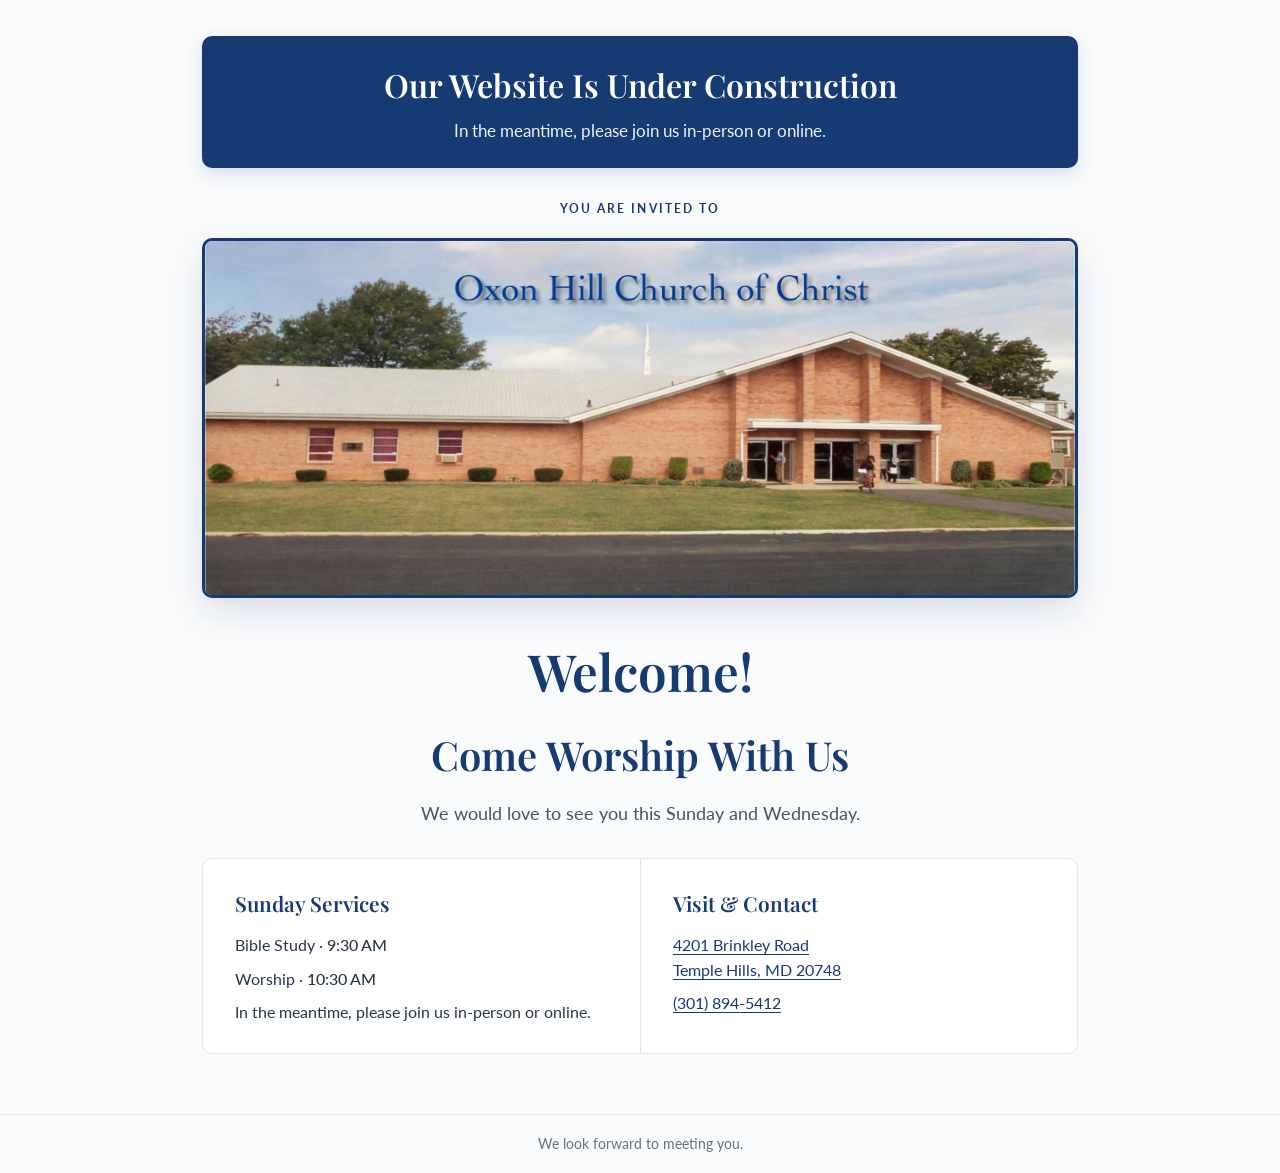
==== index.html @ 67f55e25 "Update index.html" ====
<!DOCTYPE html>
<html lang="en">

<head>
  <meta charset="UTF-8">

  <meta name="viewport"
        content="width=device-width, initial-scale=1.0">

  <meta name="description"
        content="Join Oxon Hill Church of Christ for Sunday worship and Bible study, and Wednesday Bible study on Zoom.">

  <title>Oxon Hill Church of Christ | Visit Us</title>

  <!-- Google Fonts -->
  <link rel="preconnect"
        href="https://fonts.googleapis.com">

  <link rel="preconnect"
        href="https://fonts.gstatic.com"
        crossorigin>

  <link
    href="https://fonts.googleapis.com/css2?family=Lato:wght@400;700&family=Playfair+Display:wght@500;600;700&display=swap"
    rel="stylesheet"
  >

  <!-- External CSS -->
  <link rel="stylesheet" href="./style.css">

</head>

<body>

  <main>

    <!-- UNDER CONSTRUCTION BANNER -->
    <section class="construction-banner">

      <h1>
        Our Website Is Under Construction
      </h1>

      <p>
        In the meantime, please join us in-person or online.
      </p>

    </section>


    <!-- INVITATION -->
    <p class="eyebrow">
      You Are Invited To
    </p>


    <!-- CHURCH PHOTOGRAPH -->
    <img
      class="photo"
      src="./church.png"
      alt="Oxon Hill Church of Christ church building"
    >


    <!-- WELCOME MESSAGE -->
    <section class="intro"
             aria-label="Welcome">

      <h2>
        Welcome!<br>
        <span class="worship-heading">Come Worship With Us</span>
      </h2>

      <p>
        We would love to see you this Sunday and Wednesday.
      </p>

    </section>


    <!-- SERVICE TIMES AND LOCATION -->
    <section class="details"
             aria-label="Service times and location">

      <!-- SUNDAY SERVICES -->
      <div class="detail">

<h2>Sunday Services</h2>

<p>
  Bible Study · <strong>9:30 AM</strong>
</p>

<p>
  Worship · <strong>10:30 AM</strong>
</p>

        <!-- WEDNESDAY BIBLE STUDY -->
        In the meantime, please join us in-person or online.

      </div>


      <!-- ADDRESS AND PHONE -->
      <div class="detail">

        <h2>Visit &amp; Contact</h2>

        <p>
          <a
            href="https://www.google.com/maps/search/?api=1&amp;query=4201+Brinkley+Rd%2C+Temple+Hills%2C+MD+20748"
            target="_blank"
            rel="noopener noreferrer"
          >
            4201 Brinkley Road<br>
            Temple Hills, MD 20748
          </a>
        </p>

        <p>
          <a href="tel:+13018945412">
            (301) 894-5412
          </a>
        </p>

      </div>

    </section>

  </main>


  <!-- FOOTER -->
  <footer>
    <p>We look forward to meeting you.</p>
  </footer>

</body>
</html>
---- style.css ----
/* ==================================
   OXON HILL CHURCH OF CHRIST
   WEBSITE STYLESHEET
================================== */


/* ===== COLORS ===== */

:root {
  --navy: #153b72;
  --ink: #263548;
  --muted: #647083;
  --line: #e3e8ee;
  --background: #fafbfc;
  --white: #ffffff;
}


/* ===== GENERAL STYLES ===== */

* {
  box-sizing: border-box;
}

body {
  margin: 0;
  background: var(--background);
  color: var(--ink);
  font-family: "Lato", Arial, Helvetica, sans-serif;
  line-height: 1.55;
}

main {
  max-width: 920px;
  margin: 0 auto;
  padding: 36px 22px 60px;
}


/* ==================================
   UNDER CONSTRUCTION BANNER
================================== */

.construction-banner {
  background: var(--navy);
  color: var(--white);
  text-align: center;
  padding: 24px 20px;
  border-radius: 10px;
  margin-bottom: 32px;

  box-shadow:
    0 6px 18px rgba(21, 59, 114, 0.15);
}

.construction-banner h1 {
  font-family: "Playfair Display", Georgia, serif;
  font-size: clamp(1.5rem, 4vw, 2rem);
  font-weight: 600;
  margin: 0 0 8px;
}

.construction-banner p {
  font-family: "Lato", Arial, sans-serif;
  font-size: 1.05rem;
  margin: 0;
  color: #f0f3f8;
}


/* ==================================
   YOU ARE INVITED
================================== */

.eyebrow {
  text-align: center;
  text-transform: uppercase;
  letter-spacing: 0.17em;
  color: var(--navy);
  font-size: 0.75rem;
  font-weight: 700;
  margin: 0 0 20px;
}


/* ==================================
   CHURCH PHOTOGRAPH
================================== */

.photo {
  display: block;
  width: 100%;
  height: auto;

  /* Navy-blue outline */
  border: 3px solid var(--navy);

  border-radius: 10px;

  /* Subtle shadow */
  box-shadow:
    0 14px 36px rgba(21, 59, 114, 0.15);
}


/* ==================================
   WELCOME MESSAGE
================================== */

.intro {
  text-align: center;
  padding: 34px 10px 30px;
}

.intro h2 {
  font-family: "Playfair Display",
               Georgia,
               "Times New Roman",
               serif;

  font-weight: 600;
  color: var(--navy);

  font-size: clamp(2rem, 5vw, 3.2rem);

  margin: 0 0 10px;
}

/* Keep Come Worship With Us on one line */
.worship-heading {
  display: inline-block;
  white-space: nowrap;
  font-size: clamp(1.05rem, 4.5vw, 2.5rem);
}

.intro p {
  white-space: nowrap;
  font-size: clamp(0.75rem, 2.8vw, 1.1rem);
  margin: 0;
  color: #45536a;
}


/* ==================================
   SERVICE TIMES AND CONTACT
================================== */

.details {
  display: grid;
  grid-template-columns: 1fr 1fr;
  gap: 0;

  background: var(--white);

  border: 1px solid var(--line);
  border-radius: 10px;

  overflow: hidden;
}

.detail {
  padding: 28px 32px;
}

.detail + .detail {
  border-left: 1px solid var(--line);
}

.detail h2 {
  font-family: "Playfair Display",
               Georgia,
               serif;

  font-weight: 600;
  font-size: 1.3rem;
  color: var(--navy);

  margin: 0 0 14px;
}

.detail p {
  margin: 9px 0;
}

.detail strong {
  font-weight: 500;
}

.detail .service-time {
  font-weight: 1500;
}


/* ==================================
   LINKS
================================== */

a {
  color: var(--navy);
  text-underline-offset: 3px;
}

a:hover {
  text-decoration-thickness: 2px;
}

a:focus-visible {
  outline: 2px solid var(--navy);
  outline-offset: 4px;
}


/* ==================================
   FOOTER
================================== */

footer {
  text-align: center;
  border-top: 1px solid var(--line);

  padding: 18px;

  color: var(--muted);
  font-size: 0.86rem;
}

footer p {
  margin: 0;
}


/* ==================================
   MOBILE RESPONSIVENESS
================================== */

@media (max-width: 600px) {

  main {
    padding: 22px 14px 40px;
  }

  .construction-banner {
    padding: 22px 16px;
    margin-bottom: 28px;
  }

  .construction-banner p {
    font-size: 1rem;
  }

  .intro {
    padding: 28px 8px;
  }

  .details {
    grid-template-columns: 1fr;
  }

  .detail {
    padding: 23px 25px;
  }

  .detail + .detail {
    border-left: 0;
    border-top: 1px solid var(--line);
  }

}
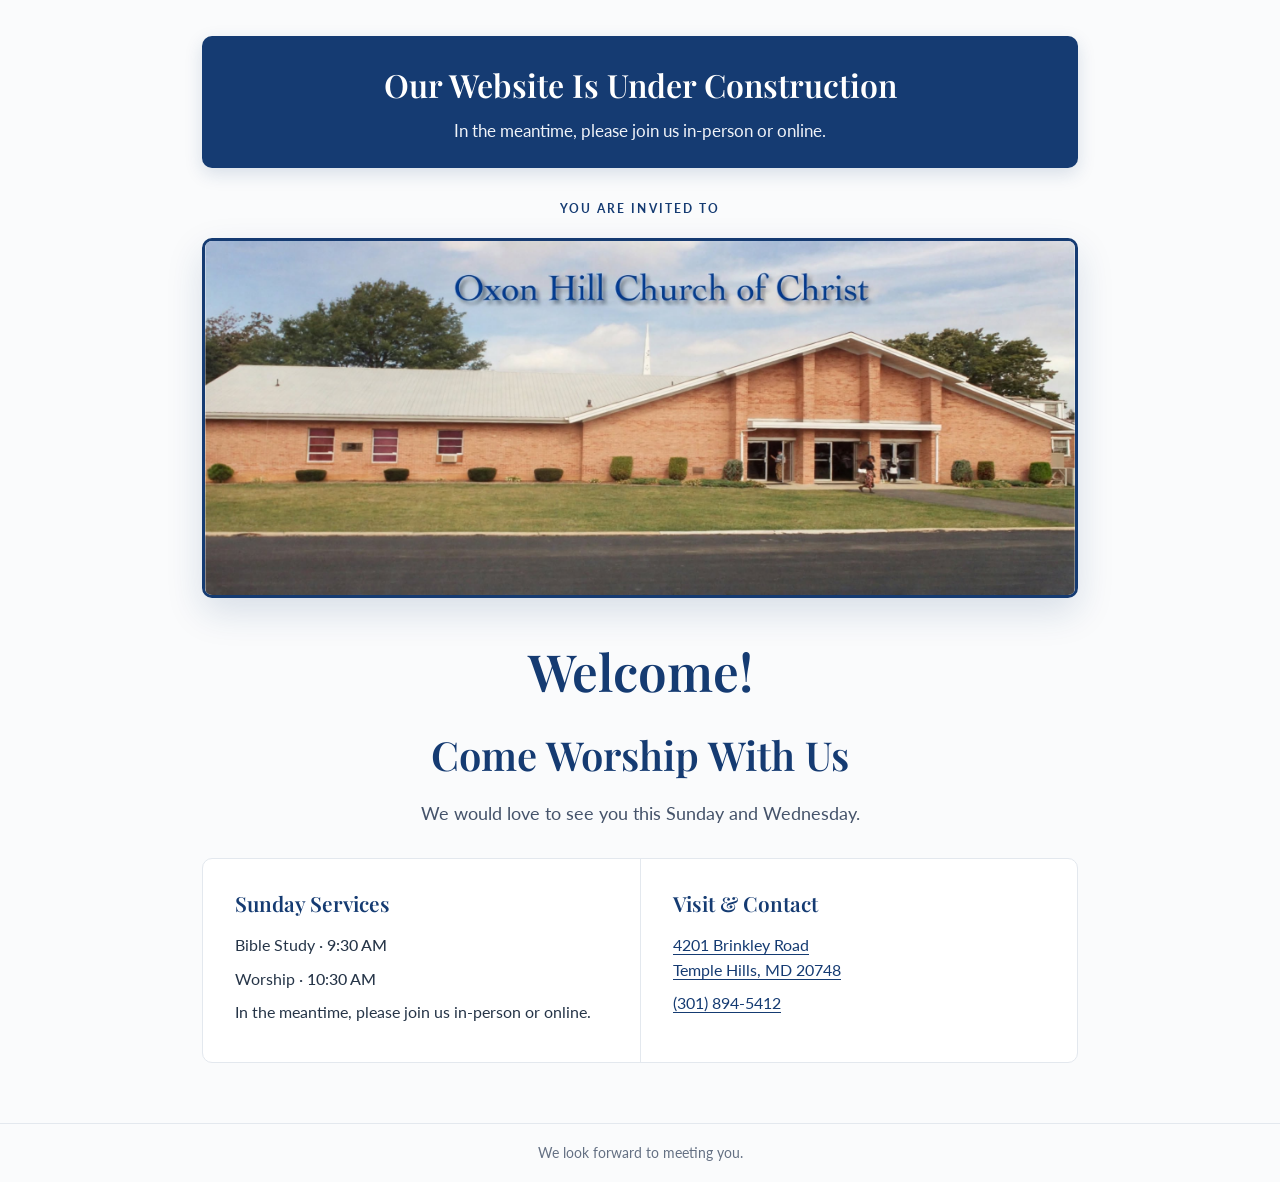
==== commit 58985e73: "Update index.html" ====
--- a/index.html
+++ b/index.html
@@ -1,3 +1,4 @@
+
 <!DOCTYPE html>
 <html lang="en">
 
@@ -8,7 +9,7 @@
         content="width=device-width, initial-scale=1.0">
 
   <meta name="description"
-        content="Join Oxon Hill Church of Christ for Sunday worship and Bible study, and Wednesday Bible study on Zoom.">
+        content="Join Oxon Hill Church of Christ for Sunday worship and Bible study.">
 
   <title>Oxon Hill Church of Christ | Visit Us</title>
 
@@ -68,7 +69,9 @@
 
       <h2>
         Welcome!<br>
-        <span class="worship-heading">Come Worship With Us</span>
+        <span class="worship-heading">
+          Come Worship With Us
+        </span>
       </h2>
 
       <p>
@@ -85,18 +88,21 @@
       <!-- SUNDAY SERVICES -->
       <div class="detail">
 
-<h2>Sunday Services</h2>
+        <h2>Sunday Services</h2>
 
-<p>
-  Bible Study · <strong>9:30 AM</strong>
-</p>
+        <p>
+          Bible Study ·
+          <strong class="service-time">9:30 AM</strong>
+        </p>
 
-<p>
-  Worship · <strong>10:30 AM</strong>
-</p>
+        <p>
+          Worship ·
+          <strong class="service-time">10:30 AM</strong>
+        </p>
 
-        <!-- WEDNESDAY BIBLE STUDY -->
-        In the meantime, please join us in-person or online.
+        <p>
+          In the meantime, please join us in-person or online.
+        </p>
 
       </div>
 
@@ -138,3 +144,4 @@
 </body>
 </html>
 
+
--- a/style.css
+++ b/style.css
@@ -264,5 +264,9 @@
     border-left: 0;
     border-top: 1px solid var(--line);
   }
-
-}
+  .service-time {
+    font-family: Arial, Helvetica, sans-serif;
+    font-weight: 900;
+}
+
+}
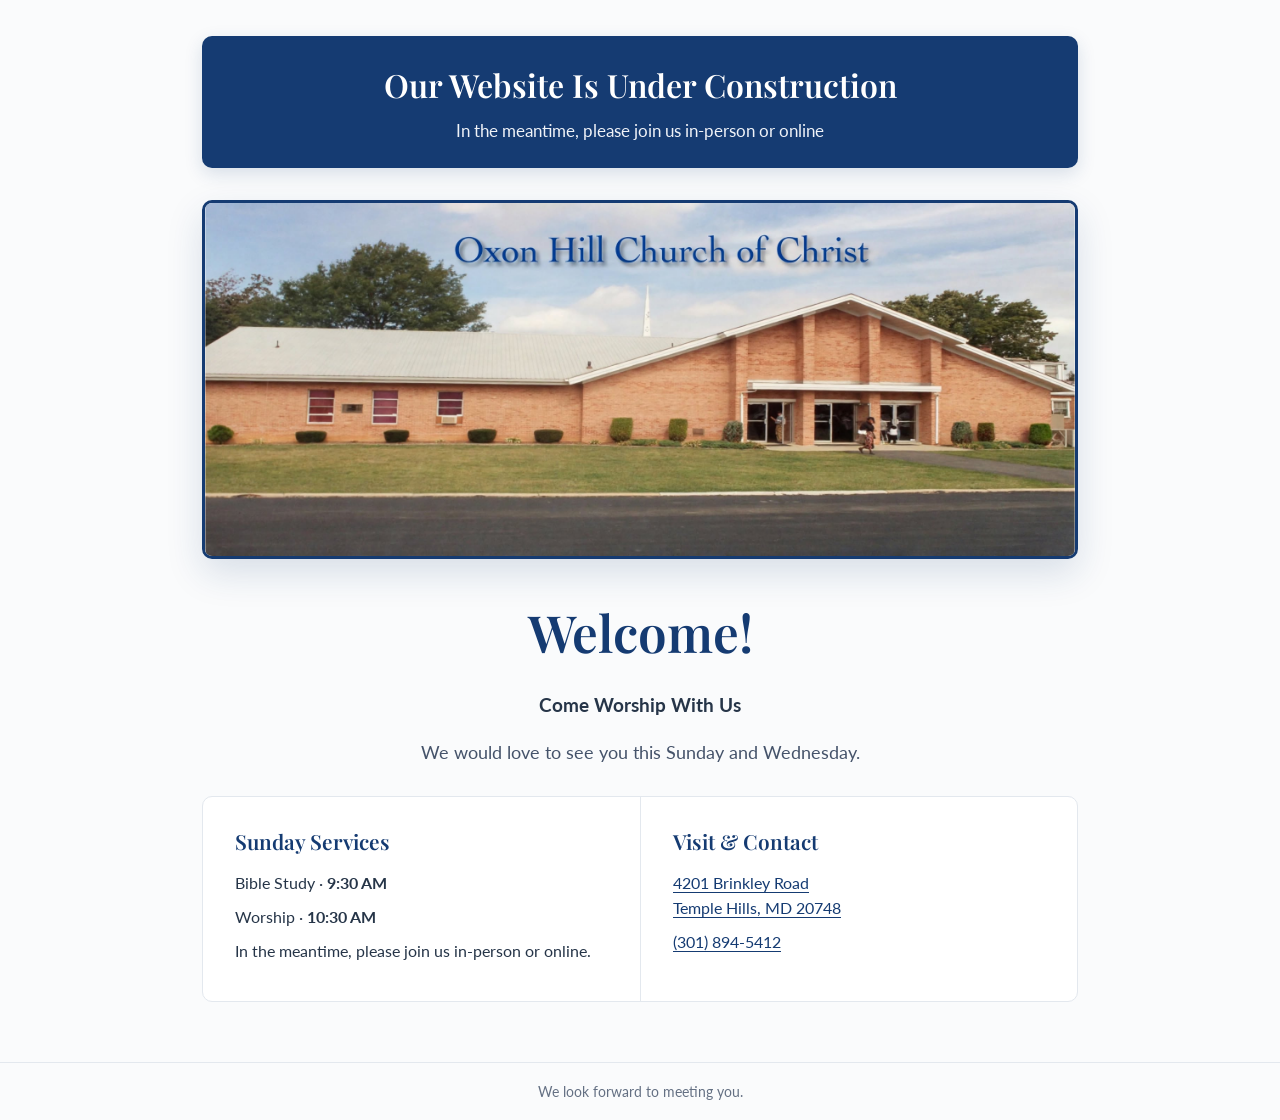
==== commit c33bbba1: "Update index.html" ====
--- a/index.html
+++ b/index.html
@@ -26,7 +26,6 @@
     rel="stylesheet"
   >
 
-  <!-- External CSS -->
   <link rel="stylesheet" href="./style.css">
 
 </head>
@@ -38,21 +37,13 @@
     <!-- UNDER CONSTRUCTION BANNER -->
     <section class="construction-banner">
 
-      <h1>
-        Our Website Is Under Construction
-      </h1>
+      <h1>Our Website Is Under Construction</h1>
 
       <p>
-        In the meantime, please join us in-person or online.
+        In the meantime, please join us in-person or online
       </p>
 
     </section>
-
-
-    <!-- INVITATION -->
-    <p class="eyebrow">
-      You Are Invited To
-    </p>
 
 
     <!-- CHURCH PHOTOGRAPH -->
@@ -64,15 +55,11 @@
 
 
     <!-- WELCOME MESSAGE -->
-    <section class="intro"
-             aria-label="Welcome">
+    <section class="intro" aria-label="Welcome">
 
-      <h2>
-        Welcome!<br>
-        <span class="worship-heading">
-          Come Worship With Us
-        </span>
-      </h2>
+      <h2>Welcome!</h2>
+
+      <h3>Come Worship With Us</h3>
 
       <p>
         We would love to see you this Sunday and Wednesday.
@@ -143,5 +130,3 @@
 
 </body>
 </html>
-
-
--- a/style.css
+++ b/style.css
@@ -1,3 +1,4 @@
+
 /* ==================================
    OXON HILL CHURCH OF CHRIST
    WEBSITE STYLESHEET
@@ -180,14 +181,13 @@
 
 .detail p {
   margin: 9px 0;
-}
-
-.detail strong {
-  font-weight: 500;
-}
-
+  font-weight: 400;
+}
+
+/* Bold only the Sunday service times */
 .detail .service-time {
-  font-weight: 1500;
+  font-family: "Lato", Arial, Helvetica, sans-serif;
+  font-weight: 700;
 }
 
 
@@ -264,9 +264,5 @@
     border-left: 0;
     border-top: 1px solid var(--line);
   }
-  .service-time {
-    font-family: Arial, Helvetica, sans-serif;
-    font-weight: 900;
-}
-
-}
+
+}
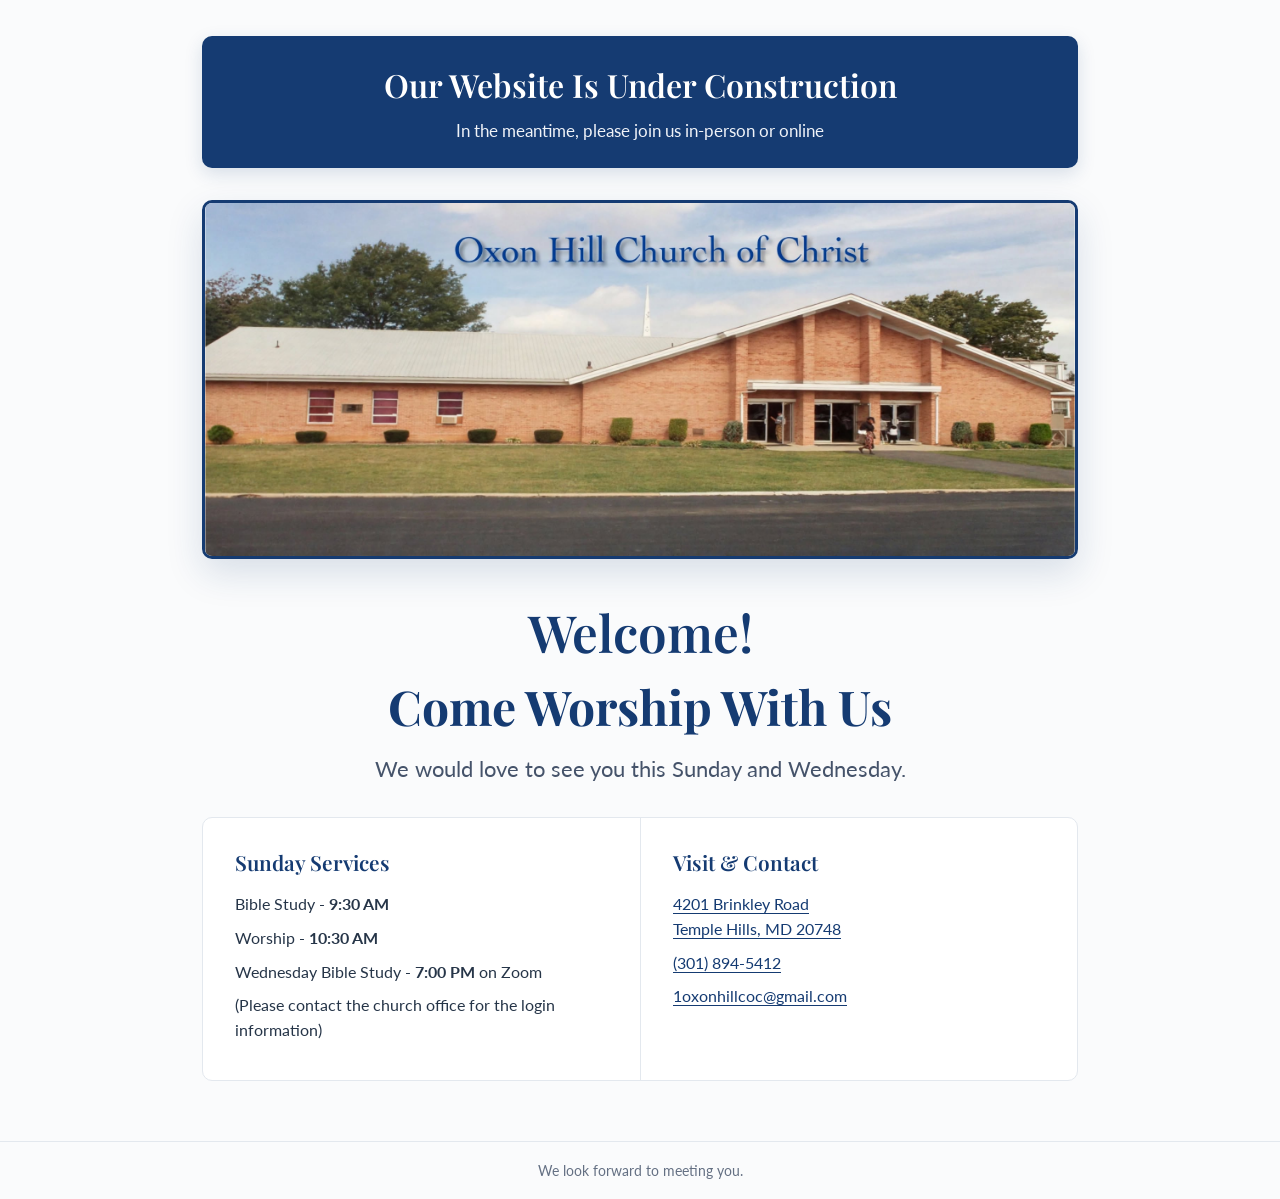
==== commit 7a7024c0: "Update index.html" ====
--- a/index.html
+++ b/index.html
@@ -9,7 +9,7 @@
         content="width=device-width, initial-scale=1.0">
 
   <meta name="description"
-        content="Join Oxon Hill Church of Christ for Sunday worship and Bible study.">
+        content="Join Oxon Hill Church of Christ for Sunday worship and Bible study, and Wednesday Bible study on Zoom.">
 
   <title>Oxon Hill Church of Christ | Visit Us</title>
 
@@ -26,6 +26,7 @@
     rel="stylesheet"
   >
 
+  <!-- External CSS -->
   <link rel="stylesheet" href="./style.css">
 
 </head>
@@ -72,29 +73,40 @@
     <section class="details"
              aria-label="Service times and location">
 
-      <!-- SUNDAY SERVICES -->
+      <!-- SUNDAY AND WEDNESDAY SERVICES -->
       <div class="detail">
 
         <h2>Sunday Services</h2>
 
         <p>
-          Bible Study ·
+          Bible Study -
           <strong class="service-time">9:30 AM</strong>
         </p>
 
         <p>
-          Worship ·
+          Worship -
           <strong class="service-time">10:30 AM</strong>
         </p>
 
-        <p>
-          In the meantime, please join us in-person or online.
-        </p>
+        <!-- WEDNESDAY BIBLE STUDY -->
+        <div class="wednesday-study">
+
+          <p>
+            Wednesday Bible Study -
+            <strong class="service-time">7:00 PM</strong>
+            on Zoom
+          </p>
+
+          <p class="zoom-note">
+            (Please contact the church office for the login information)
+          </p>
+
+        </div>
 
       </div>
 
 
-      <!-- ADDRESS AND PHONE -->
+      <!-- ADDRESS AND CONTACT -->
       <div class="detail">
 
         <h2>Visit &amp; Contact</h2>
@@ -116,6 +128,12 @@
           </a>
         </p>
 
+        <p>
+          <a href="mailto:1oxonhillcoc@gmail.com">
+            1oxonhillcoc@gmail.com
+          </a>
+        </p>
+
       </div>
 
     </section>
@@ -130,3 +148,4 @@
 
 </body>
 </html>
+
--- a/style.css
+++ b/style.css
@@ -62,25 +62,9 @@
 }
 
 .construction-banner p {
-  font-family: "Lato", Arial, sans-serif;
   font-size: 1.05rem;
   margin: 0;
   color: #f0f3f8;
-}
-
-
-/* ==================================
-   YOU ARE INVITED
-================================== */
-
-.eyebrow {
-  text-align: center;
-  text-transform: uppercase;
-  letter-spacing: 0.17em;
-  color: var(--navy);
-  font-size: 0.75rem;
-  font-weight: 700;
-  margin: 0 0 20px;
 }
 
 
@@ -92,13 +76,9 @@
   display: block;
   width: 100%;
   height: auto;
-
-  /* Navy-blue outline */
   border: 3px solid var(--navy);
-
   border-radius: 10px;
 
-  /* Subtle shadow */
   box-shadow:
     0 14px 36px rgba(21, 59, 114, 0.15);
 }
@@ -113,30 +93,28 @@
   padding: 34px 10px 30px;
 }
 
+/* Welcome! */
 .intro h2 {
-  font-family: "Playfair Display",
-               Georgia,
-               "Times New Roman",
-               serif;
-
+  font-family: "Playfair Display", Georgia, serif;
   font-weight: 600;
   color: var(--navy);
-
   font-size: clamp(2rem, 5vw, 3.2rem);
-
-  margin: 0 0 10px;
-}
-
-/* Keep Come Worship With Us on one line */
-.worship-heading {
-  display: inline-block;
-  white-space: nowrap;
-  font-size: clamp(1.05rem, 4.5vw, 2.5rem);
-}
-
+  margin: 0 0 6px;
+}
+
+/* Larger Come Worship With Us */
+.intro h3 {
+  font-family: "Playfair Display", Georgia, serif;
+  font-weight: 700;
+  color: var(--navy);
+  font-size: clamp(1.45rem, 4.8vw, 3rem);
+  line-height: 1.2;
+  margin: 0 0 16px;
+}
+
+/* Larger invitation sentence */
 .intro p {
-  white-space: nowrap;
-  font-size: clamp(0.75rem, 2.8vw, 1.1rem);
+  font-size: clamp(1.05rem, 2.5vw, 1.4rem);
   margin: 0;
   color: #45536a;
 }
@@ -150,12 +128,9 @@
   display: grid;
   grid-template-columns: 1fr 1fr;
   gap: 0;
-
   background: var(--white);
-
   border: 1px solid var(--line);
   border-radius: 10px;
-
   overflow: hidden;
 }
 
@@ -168,14 +143,10 @@
 }
 
 .detail h2 {
-  font-family: "Playfair Display",
-               Georgia,
-               serif;
-
+  font-family: "Playfair Display", Georgia, serif;
   font-weight: 600;
   font-size: 1.3rem;
   color: var(--navy);
-
   margin: 0 0 14px;
 }
 
@@ -184,9 +155,7 @@
   font-weight: 400;
 }
 
-/* Bold only the Sunday service times */
 .detail .service-time {
-  font-family: "Lato", Arial, Helvetica, sans-serif;
   font-weight: 700;
 }
 
@@ -217,9 +186,7 @@
 footer {
   text-align: center;
   border-top: 1px solid var(--line);
-
   padding: 18px;
-
   color: var(--muted);
   font-size: 0.86rem;
 }
@@ -252,6 +219,14 @@
     padding: 28px 8px;
   }
 
+  .intro h3 {
+    font-size: clamp(1.3rem, 5.5vw, 2rem);
+  }
+
+  .intro p {
+    font-size: clamp(1rem, 4vw, 1.2rem);
+  }
+
   .details {
     grid-template-columns: 1fr;
   }
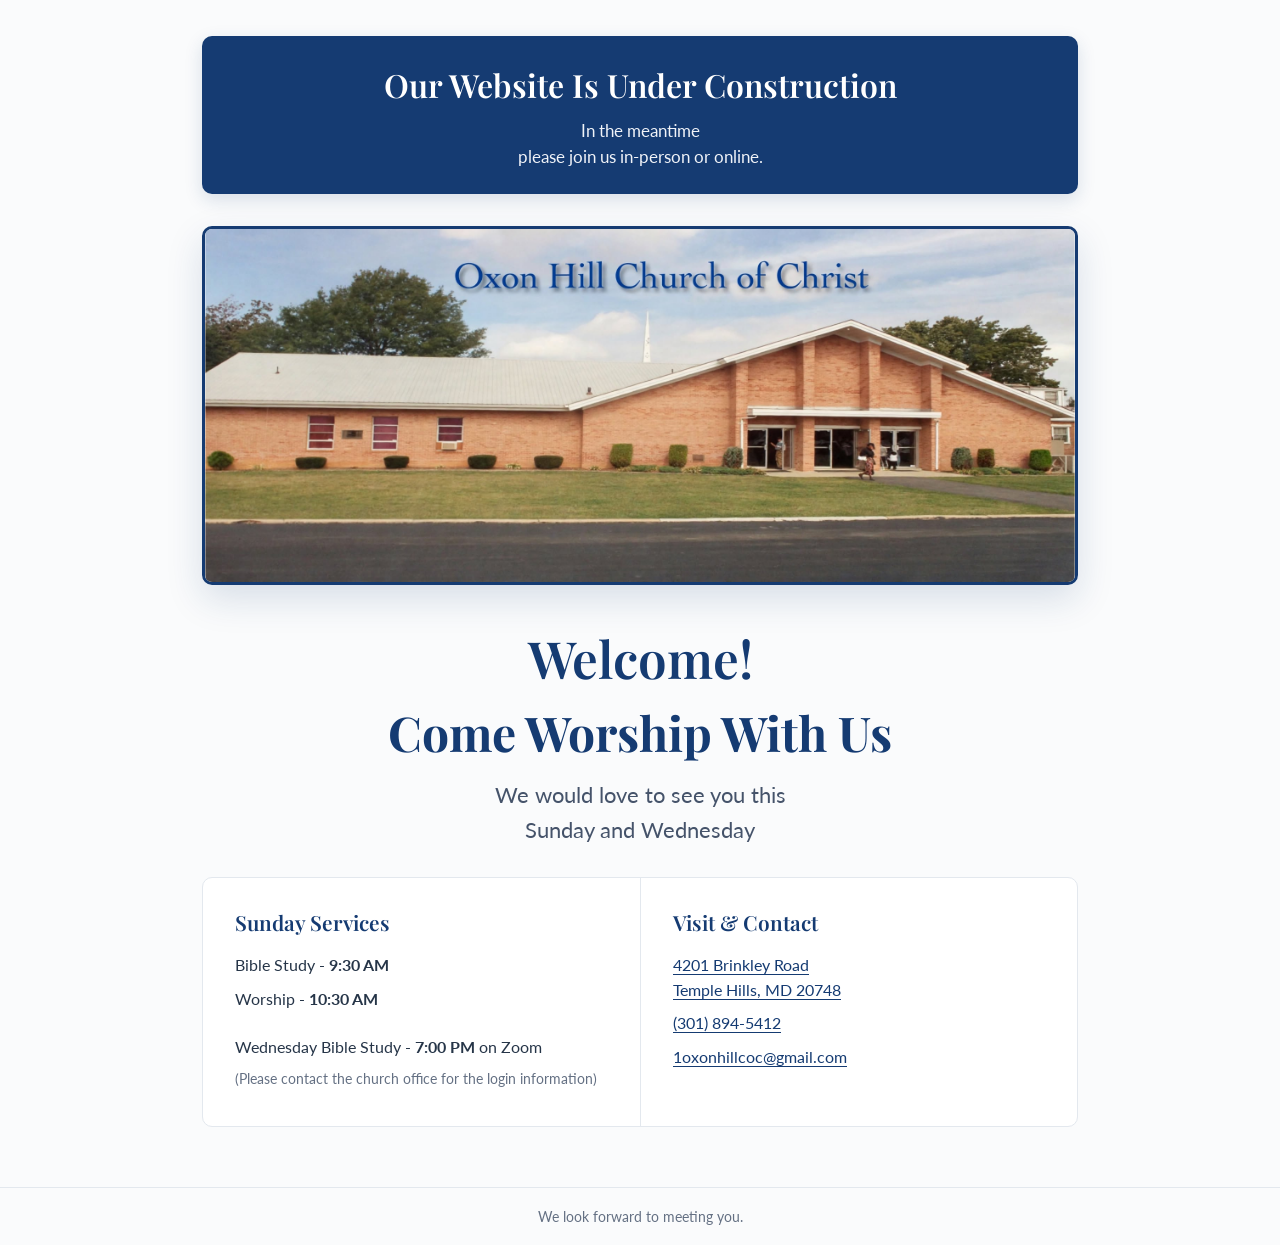
==== commit cac7f2ae: "Update index.html" ====
--- a/index.html
+++ b/index.html
@@ -41,7 +41,8 @@
       <h1>Our Website Is Under Construction</h1>
 
       <p>
-        In the meantime, please join us in-person or online
+        In the meantime<br>
+        please join us in-person or online.
       </p>
 
     </section>
@@ -63,7 +64,8 @@
       <h3>Come Worship With Us</h3>
 
       <p>
-        We would love to see you this Sunday and Wednesday.
+        We would love to see you this<br>
+        Sunday and Wednesday
       </p>
 
     </section>
@@ -148,4 +150,3 @@
 
 </body>
 </html>
-
--- a/style.css
+++ b/style.css
@@ -102,7 +102,7 @@
   margin: 0 0 6px;
 }
 
-/* Larger Come Worship With Us */
+/* Come Worship With Us */
 .intro h3 {
   font-family: "Playfair Display", Georgia, serif;
   font-weight: 700;
@@ -112,7 +112,7 @@
   margin: 0 0 16px;
 }
 
-/* Larger invitation sentence */
+/* Invitation sentence */
 .intro p {
   font-size: clamp(1.05rem, 2.5vw, 1.4rem);
   margin: 0;
@@ -155,8 +155,28 @@
   font-weight: 400;
 }
 
+/* Bold service times only */
 .detail .service-time {
   font-weight: 700;
+}
+
+
+/* ==================================
+   WEDNESDAY BIBLE STUDY
+================================== */
+
+.wednesday-study {
+  margin-top: 24px;
+}
+
+.wednesday-study p {
+  margin: 8px 0;
+}
+
+.wednesday-study .zoom-note {
+  font-size: 0.9rem;
+  color: var(--muted);
+  line-height: 1.5;
 }
 
 
@@ -241,3 +261,4 @@
   }
 
 }
+
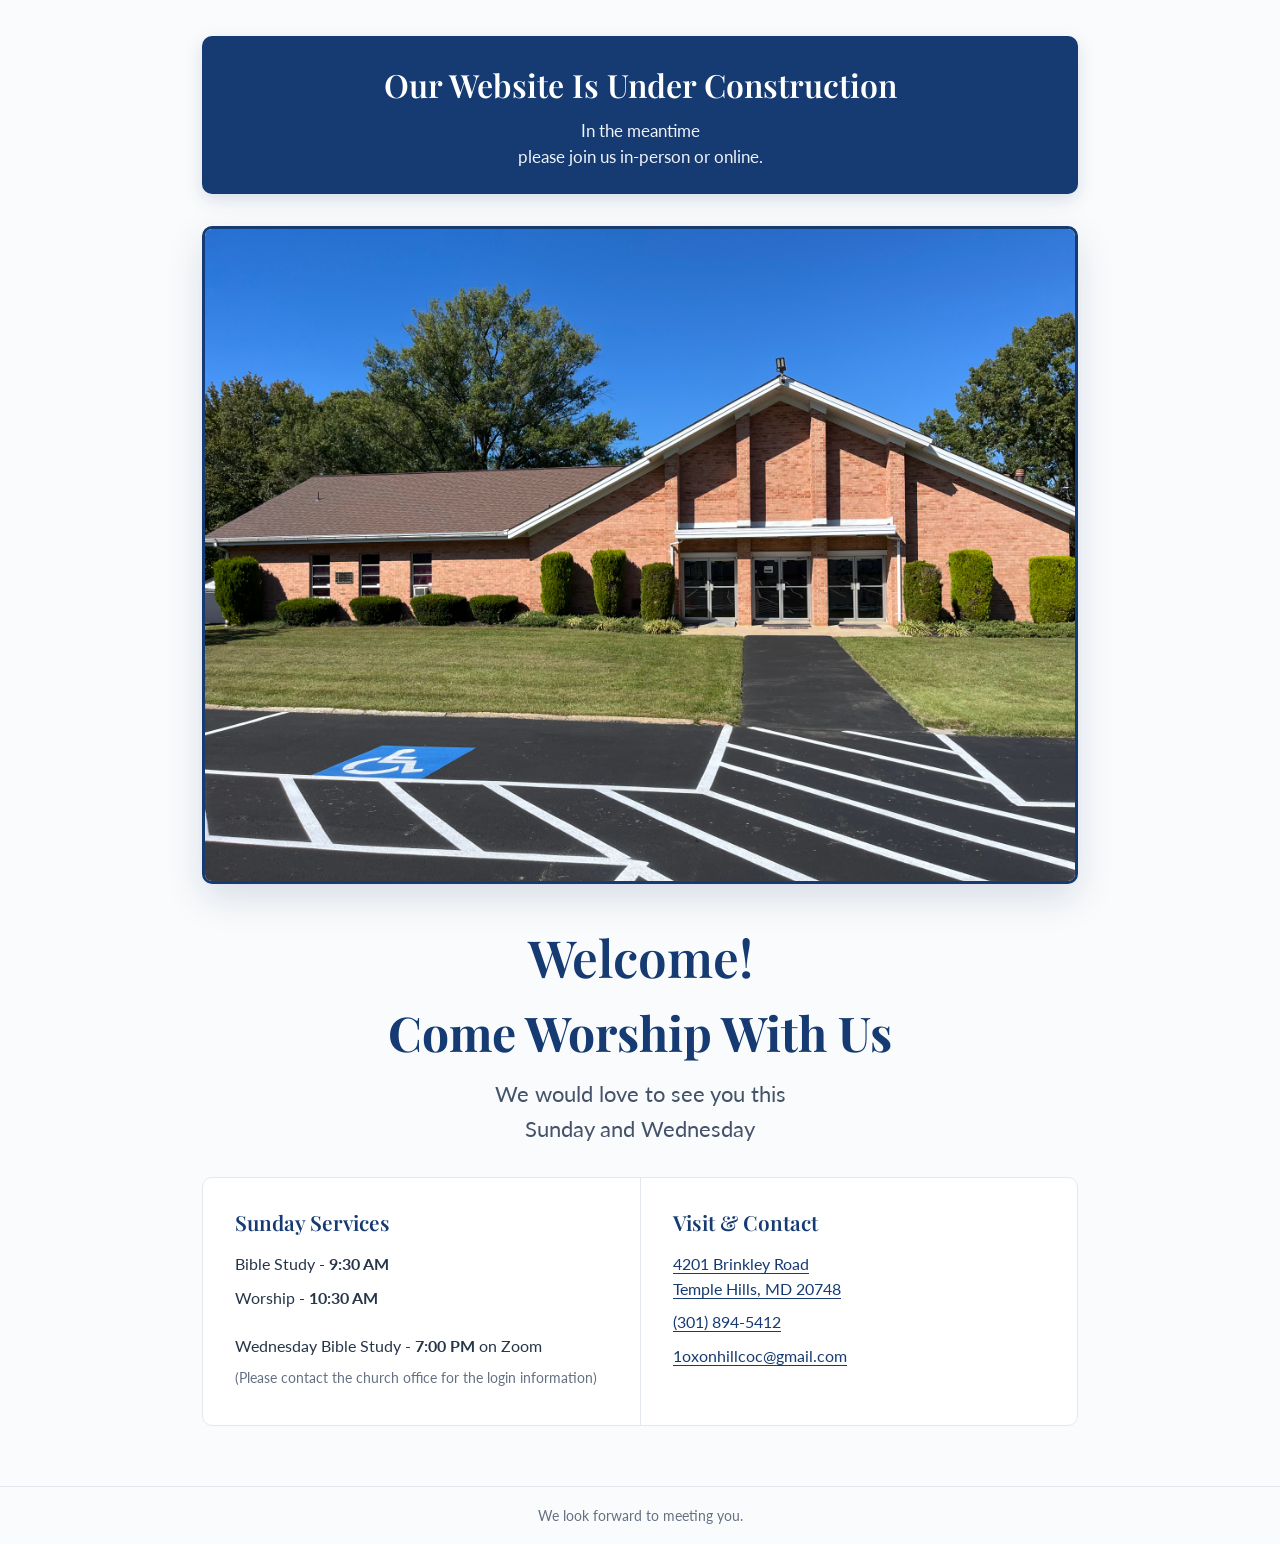
==== commit 6b8ab47b: "Update index.html Updated church picture" ====
--- a/index.html
+++ b/index.html
@@ -51,7 +51,7 @@
     <!-- CHURCH PHOTOGRAPH -->
     <img
       class="photo"
-      src="./church.png"
+      src="./CHURCH.jpeg"
       alt="Oxon Hill Church of Christ church building"
     >
 
--- a/style.css
+++ b/style.css
@@ -262,3 +262,4 @@
 
 }
 
+
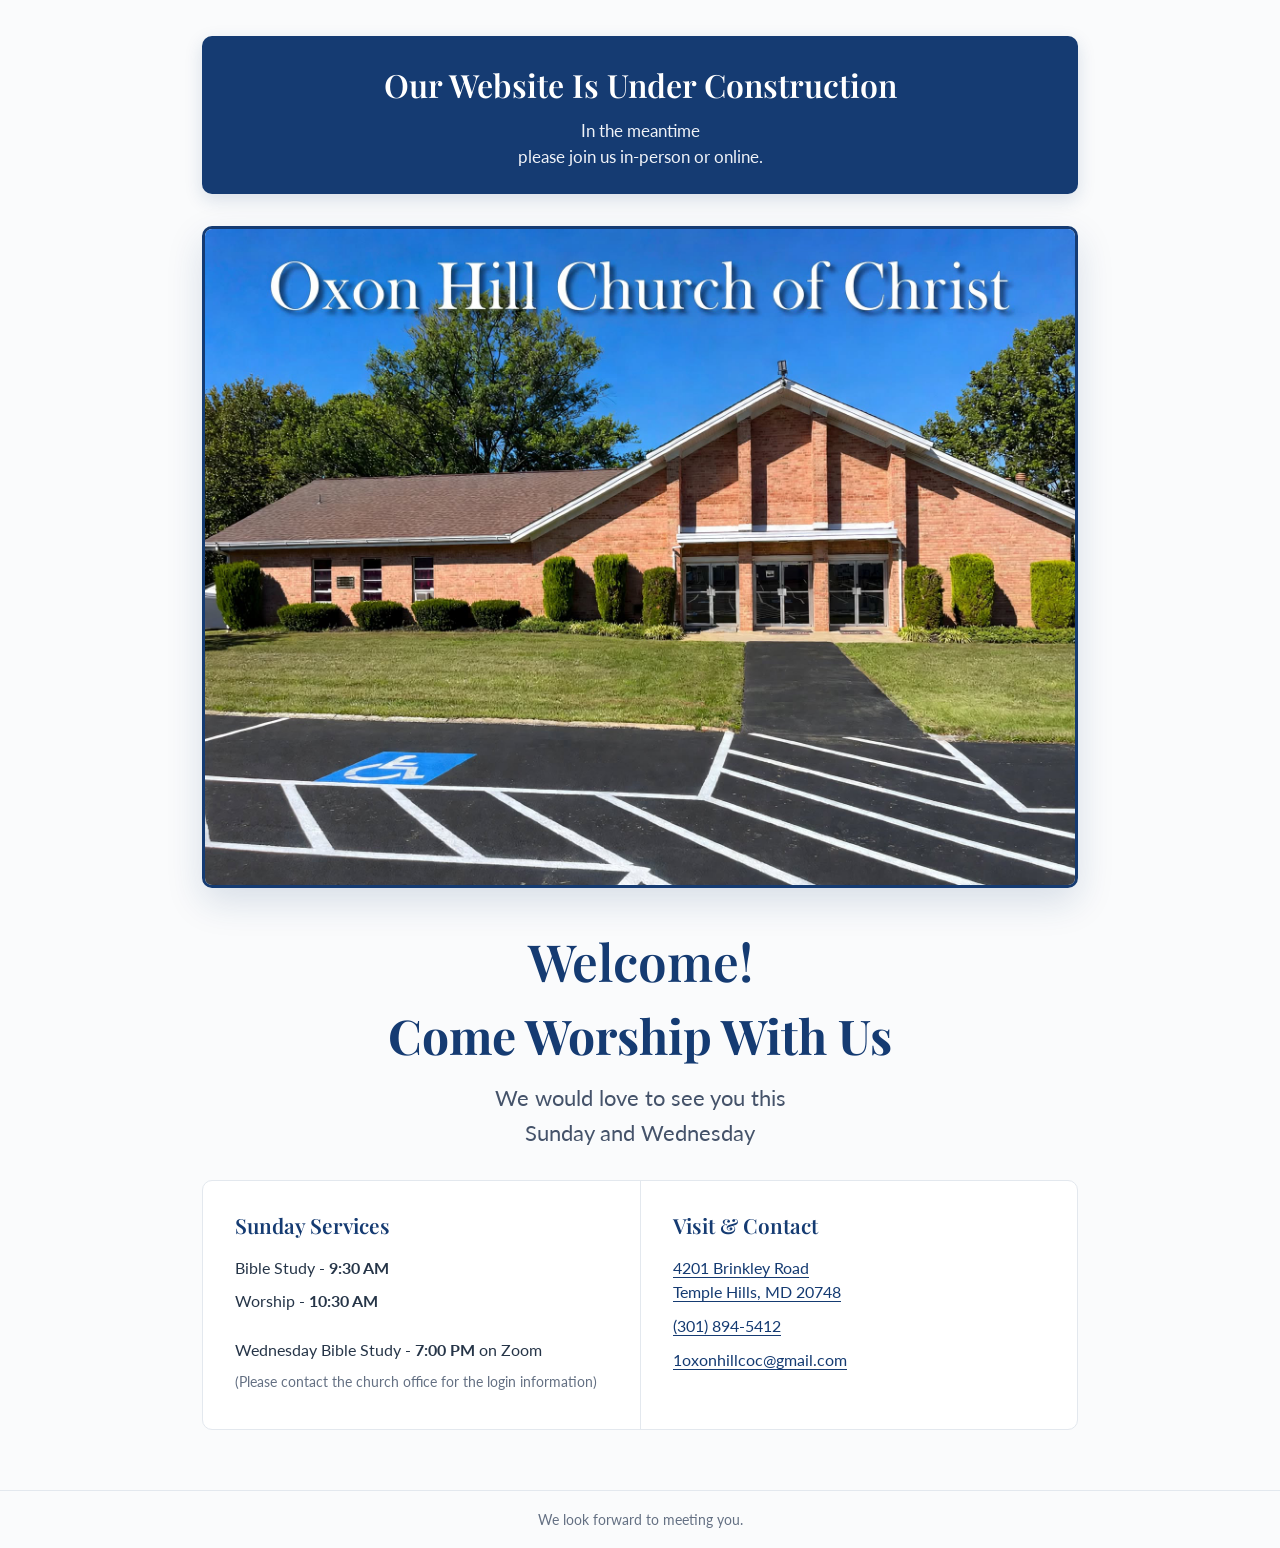
==== commit 91198f52: "Update church photo source to ForLandingPage.webp" ====
--- a/index.html
+++ b/index.html
@@ -51,7 +51,7 @@
     <!-- CHURCH PHOTOGRAPH -->
     <img
       class="photo"
-      src="./CHURCH.jpeg"
+      src="./ForLandingPage.webp"
       alt="Oxon Hill Church of Christ church building"
     >
 
